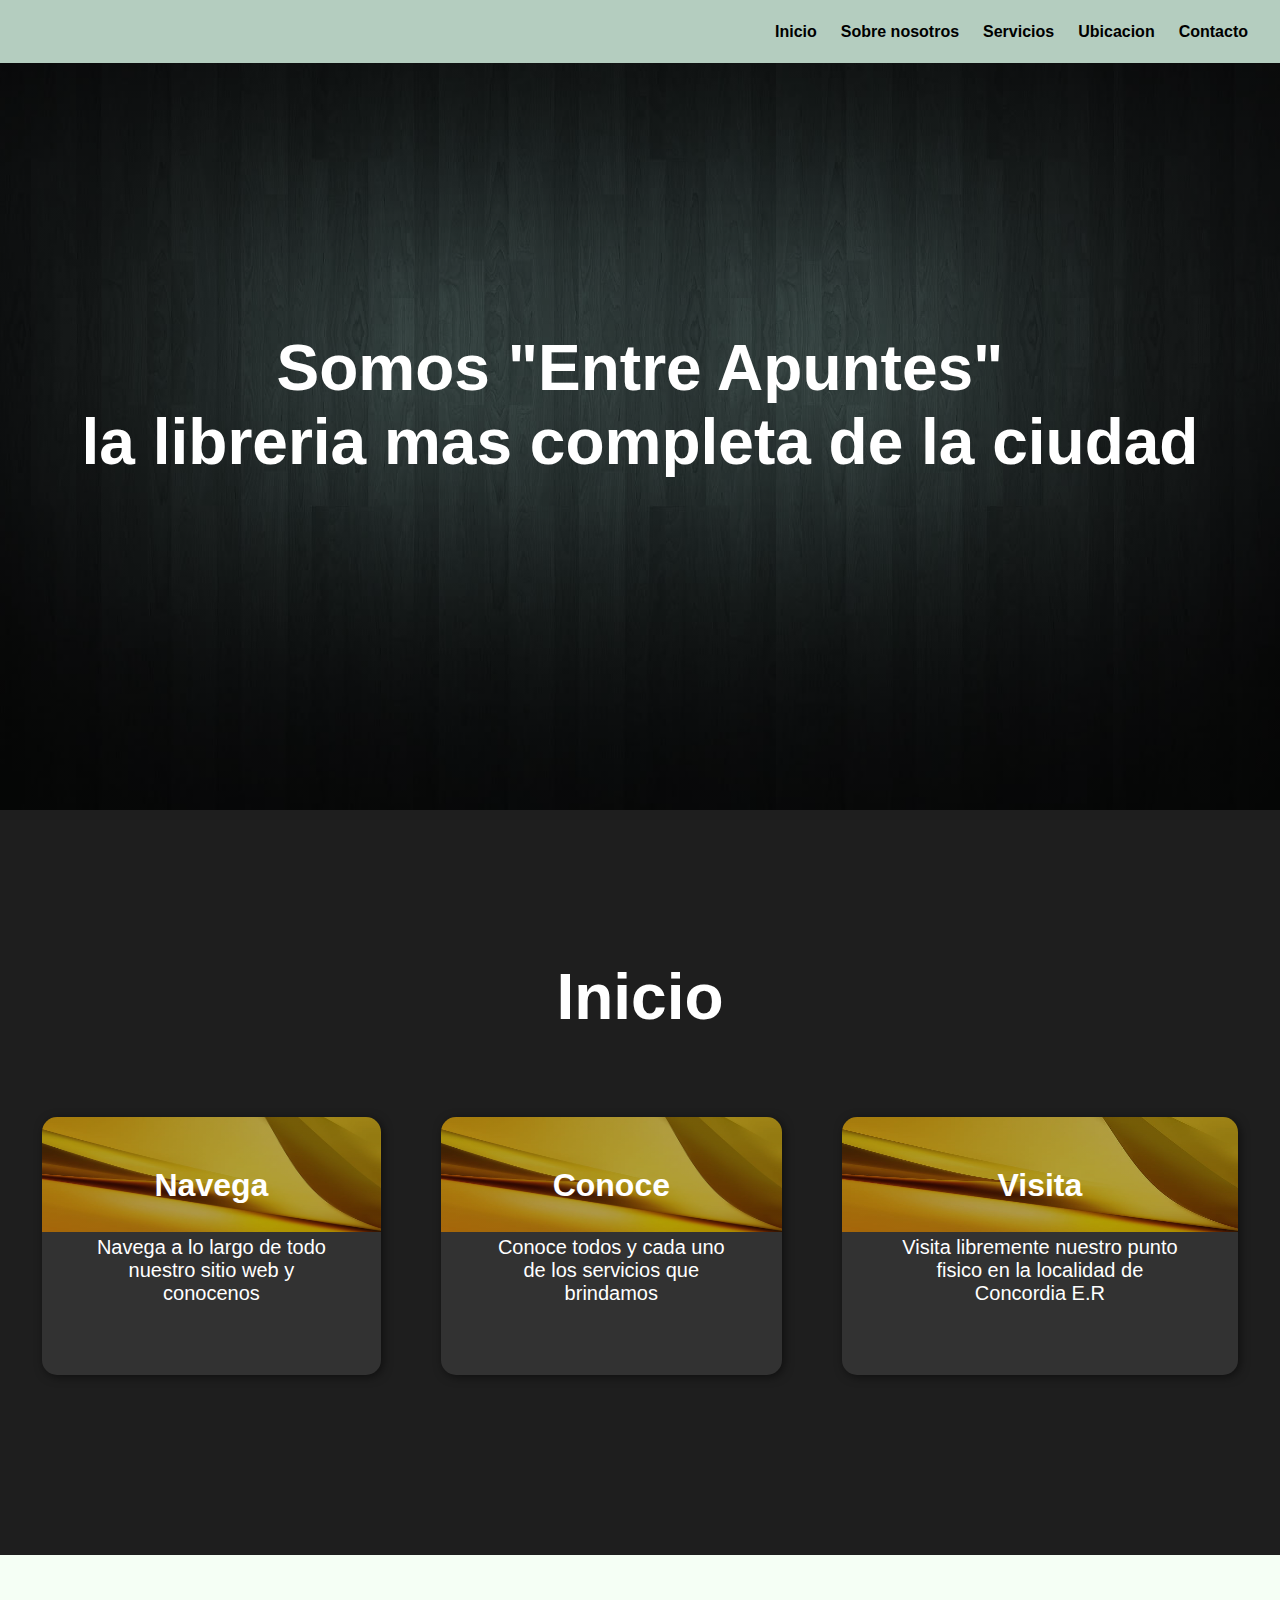
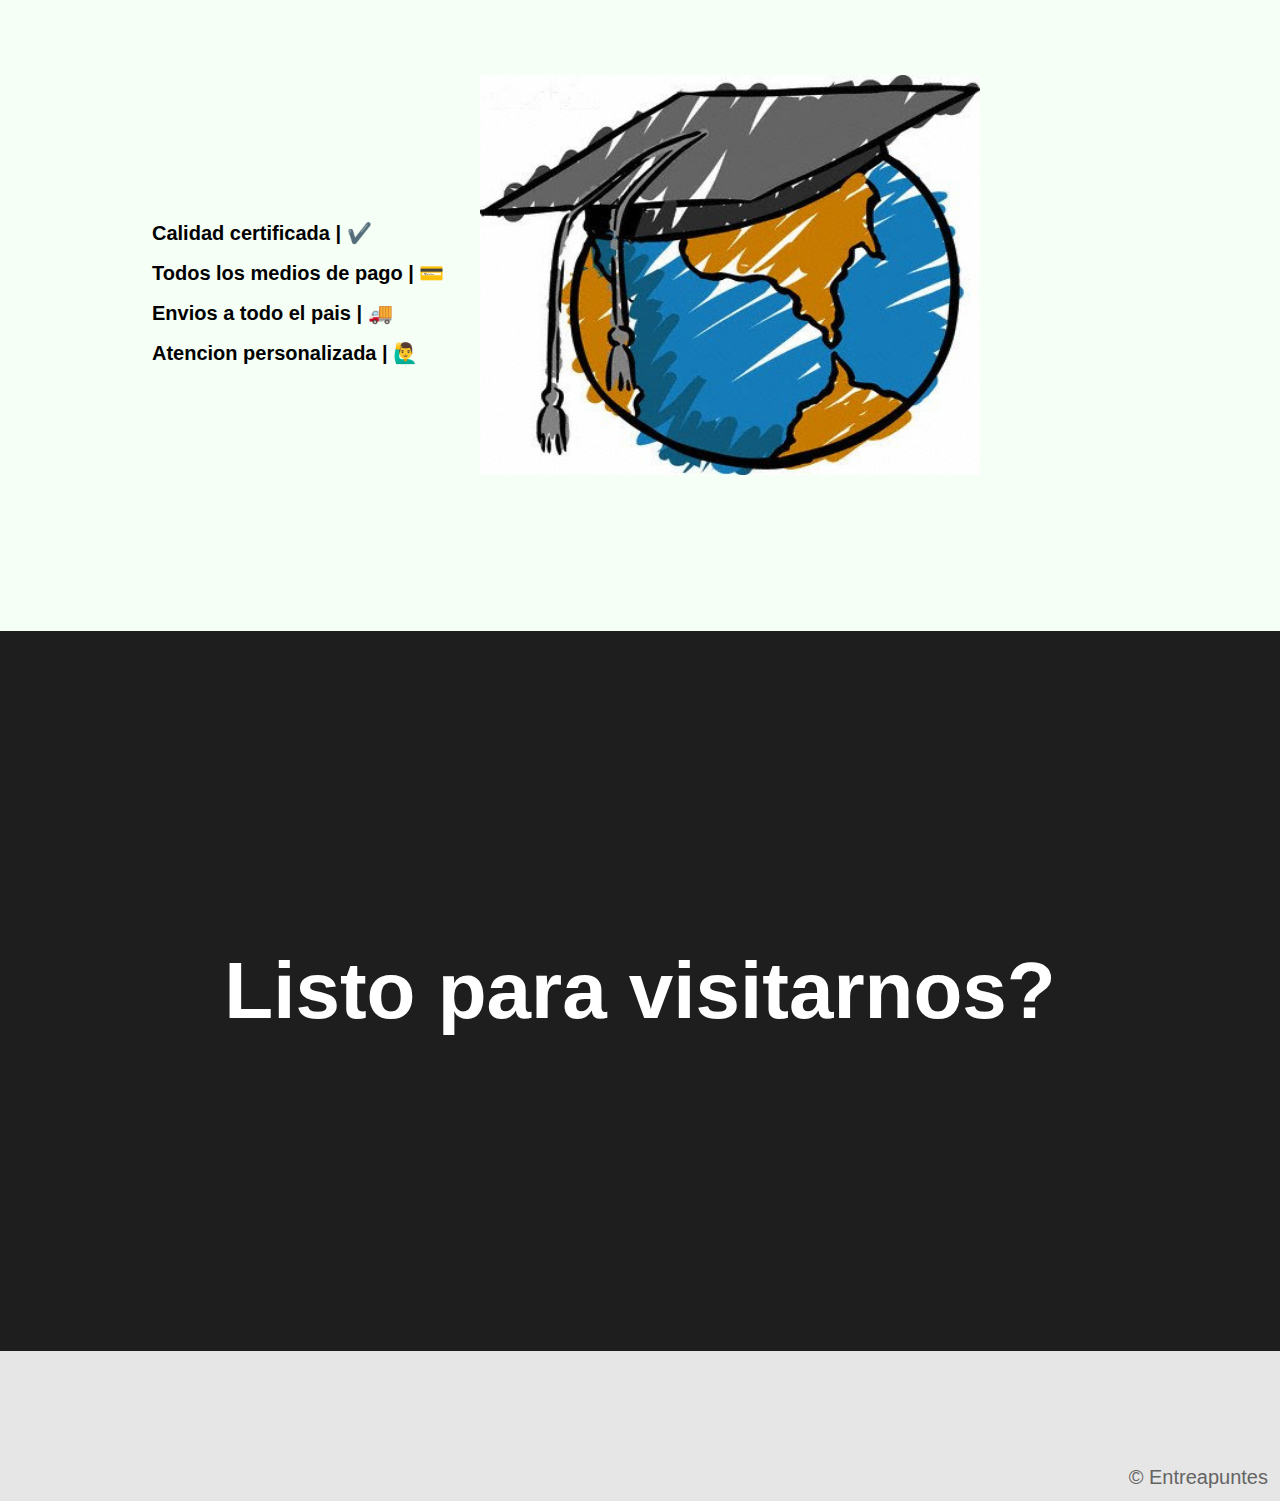
==== index.html @ 4cd7e3f6 "Web Entre Puntes v1.0" ====
<!DOCTYPE html>
<html lang="en">
<head>
    <meta charset="UTF-8">
    <meta http-equiv="X-UA-Compatible" content="IE=edge">
    <meta name="viewport" content="width=device-width, initial-scale=1.0">
    <title>Entre Apuntes</title>
    <link rel="stylesheet" href="index.css">

</head>
<body>
    <header>
        <div class="container">
            <p class="logo"><img src="images/" alt=""></p>
            <nav>
                <a href="index.html">Inicio</a>
                <a href="sobrenosotros.html">Sobre nosotros</a>
                <a href="servicios.html">Servicios</a>
                <a href="ubicacion.html">Ubicacion</a>
                <a href="contacto.html">Contacto</a>
            </nav>
        </div>
    </header>

    <section id="hero">
        <h1>Somos "Entre Apuntes"<br>la libreria mas completa de la ciudad</h1>
    </section>

    <section id="inicio">
        <div class="container">
            <h2>Inicio</h2>
            <div class="programas">
                <div class="carta">
                    <h3>Navega</h3>
                    <p>Navega a lo largo de todo nuestro sitio web y conocenos</p>
                </div>
                <div class="carta">
                    <h3>Conoce</h3>
                    <p>Conoce todos y cada uno de los servicios que brindamos</p>
                </div>
                <div class="carta">
                    <h3>Visita</h3>
                    <p>Visita libremente nuestro punto fisico en la localidad de Concordia E.R</p>
                </div>  
            </div>
        </div>
    </section>

    <section id="caracteristicas">
        <div class="container">
            <ul>
                <li>Calidad certificada | ✔️</li>
                <li>Todos los medios de pago | 💳 </li>
                <li>Envios a todo el pais | 🚚 </li>
                <li>Atencion personalizada | 🙋‍♂️ </li>
            </ul>
        </div>
    </section>

    <section id="final">
        <h2>Listo para visitarnos?</h2>
    </section>

    <footer>
        <div class="container">
            <p>&copy; Entreapuntes</p>
        </div>
    </footer>
    
</body>
</html>
---- index.css ----
*{
    box-sizing: border-box;
}
html{
    scroll-behavior: smooth;
}
body{
    font-family: 'roboto', sans-serif;
    margin: 0;
}
h1{ font-size: 3.5em;}
h2{ font-size: 2.7em;}
h3{ font-size: 2em;}
p{ font-size: 1.25em;}
ul{ list-style:none;}
li{ font-size: 1.25em;}

.container{
    max-width: 1400px;
    margin: auto;
}

header{ 
    background: rgb(180,205,191);
}
header .logo{
    margin: 0;
    padding: 20px 30px;
}
header .container{
    display: flex;
    flex-direction: column;
    align-items: center;
}
header nav{
    display: flex;
    flex-direction: column;
    text-align: center;
    padding-bottom: 25px;
}
header a{
    padding: 5px 12px;
    text-decoration: none;
    font-weight: bold;
    color: black;
}
header a:hover{
    color: rgb(241, 241, 0);

    }
#hero{
    display: flex;
    align-items: center;
    justify-content: center;
    text-align: center;
    flex-direction: column;
    height: 90vh;
    background-image: linear-gradient(
        0deg,
        rgba(0,0,0,0.5),
        rgba(0,0,0,0.5)
    )
    ,url("images/fondohero.jpg");
    background-repeat: no-repeat;
    background-size: cover;
    background-position: center center;
}
#hero h1{
    color: white;
}


#inicio{
    background-color: rgb(30,30,30);
    color: white;
    text-align: center;
}
#inicio .container{
    padding: 150px 12px;
}
#inicio h2{
    margin-top: 0;
    font-size: 3.2em;
}
#inicio p{
    display: none;
}
#inicio .carta{
    background-position: center center;
    background-size: cover;
    padding: 50px 0px;
    margin: 30px;
    border-radius: 15px;
}

.carta:first-child{
    background-image: linear-gradient(
        0deg,
        rgba(0,0,0,0.3),
        rgba(0,0,0,0.3)
    )
    ,url("images/seccioninicio.jpg");
}
.carta:nth-child(2){
    background-image: linear-gradient(
        0deg,
        rgba(0,0,0,0.3),
        rgba(0,0,0,0.3)
    )
    ,url("images/seccioninicio.jpg");
}
.carta:nth-child(3){
    background-image: linear-gradient(
        0deg,
        rgba(0,0,0,0.3),
        rgba(0,0,0,0.3)
    )
    ,url("images/seccioninicio.jpg");
}
#caracteristicas .container{
    text-align: center;
    padding: 250px 12px;
}
#caracteristicas li{
    margin: 16px 0px;
    font-weight: bold;
}
#final{
    display: flex;
    flex-direction: column;
    justify-content: center;
    align-items: center;
    text-align: center;
    background-color: rgb(30,30,30);
    color: white;
    height: 80vh;
}

#final h2{
    font-size: 9vw;
}

footer{
    background-color: rgb(230,230,230);
}
footer p{
    margin: 0;
    padding: 12px;
    color: rgb(100,100,100);
}
footer .container{
    height: 150px;
    display: flex;
    justify-content: center;
    align-items: flex-end;
}

@media (min-width: 850px){
    header{
        position: fixed;
        width: 100%;
    }
    header .container{
        flex-direction: row;
        justify-content: space-between;
    }
    header nav{
        flex-direction: row;
        padding-bottom: 0;
        padding-right: 20px;
    }
    #hero h1{
        font-size: 4em;
    }
    #inicio .programas{
        display: flex;
        justify-content: center;
    }
    #inicio p{
        display: block;
    
    }
    #inicio h2{
        font-size: 4em;
    }
    #inicio h3{
        margin-top: 0;
    }
    #inicio .carta{
        padding: 50px;
        background-size: 100% 115px;
        background-repeat: no-repeat;
        background-position-y: 0;
        background-color: rgba(50, 50, 50, 1);
        box-shadow: 2px 2px 10px rgba(0,0,0,0.5);
    }

    #caracteristicas{
        background-image: url("images/seccionlista.jpg"); 
        background-repeat: no-repeat;
        background-size: 500px 400px;
        background-position: calc(100vw - 500px) 120px;
        background-color: rgb(245,445,245);
    }
    #caracteristicas .container{
        text-align: initial;
    }
    #caracteristicas ul{
        margin-left: 100px;
    }
    #final h2{
        font-size: 5em;
    }
    #final button{
        font-size: 2em;
    }
    footer .container{
        justify-content: flex-end;
    }
}
@media (min-width: 1200px) {
    #caracteristicas{
        background-position-x: calc(100vw - 800px);
    }
}
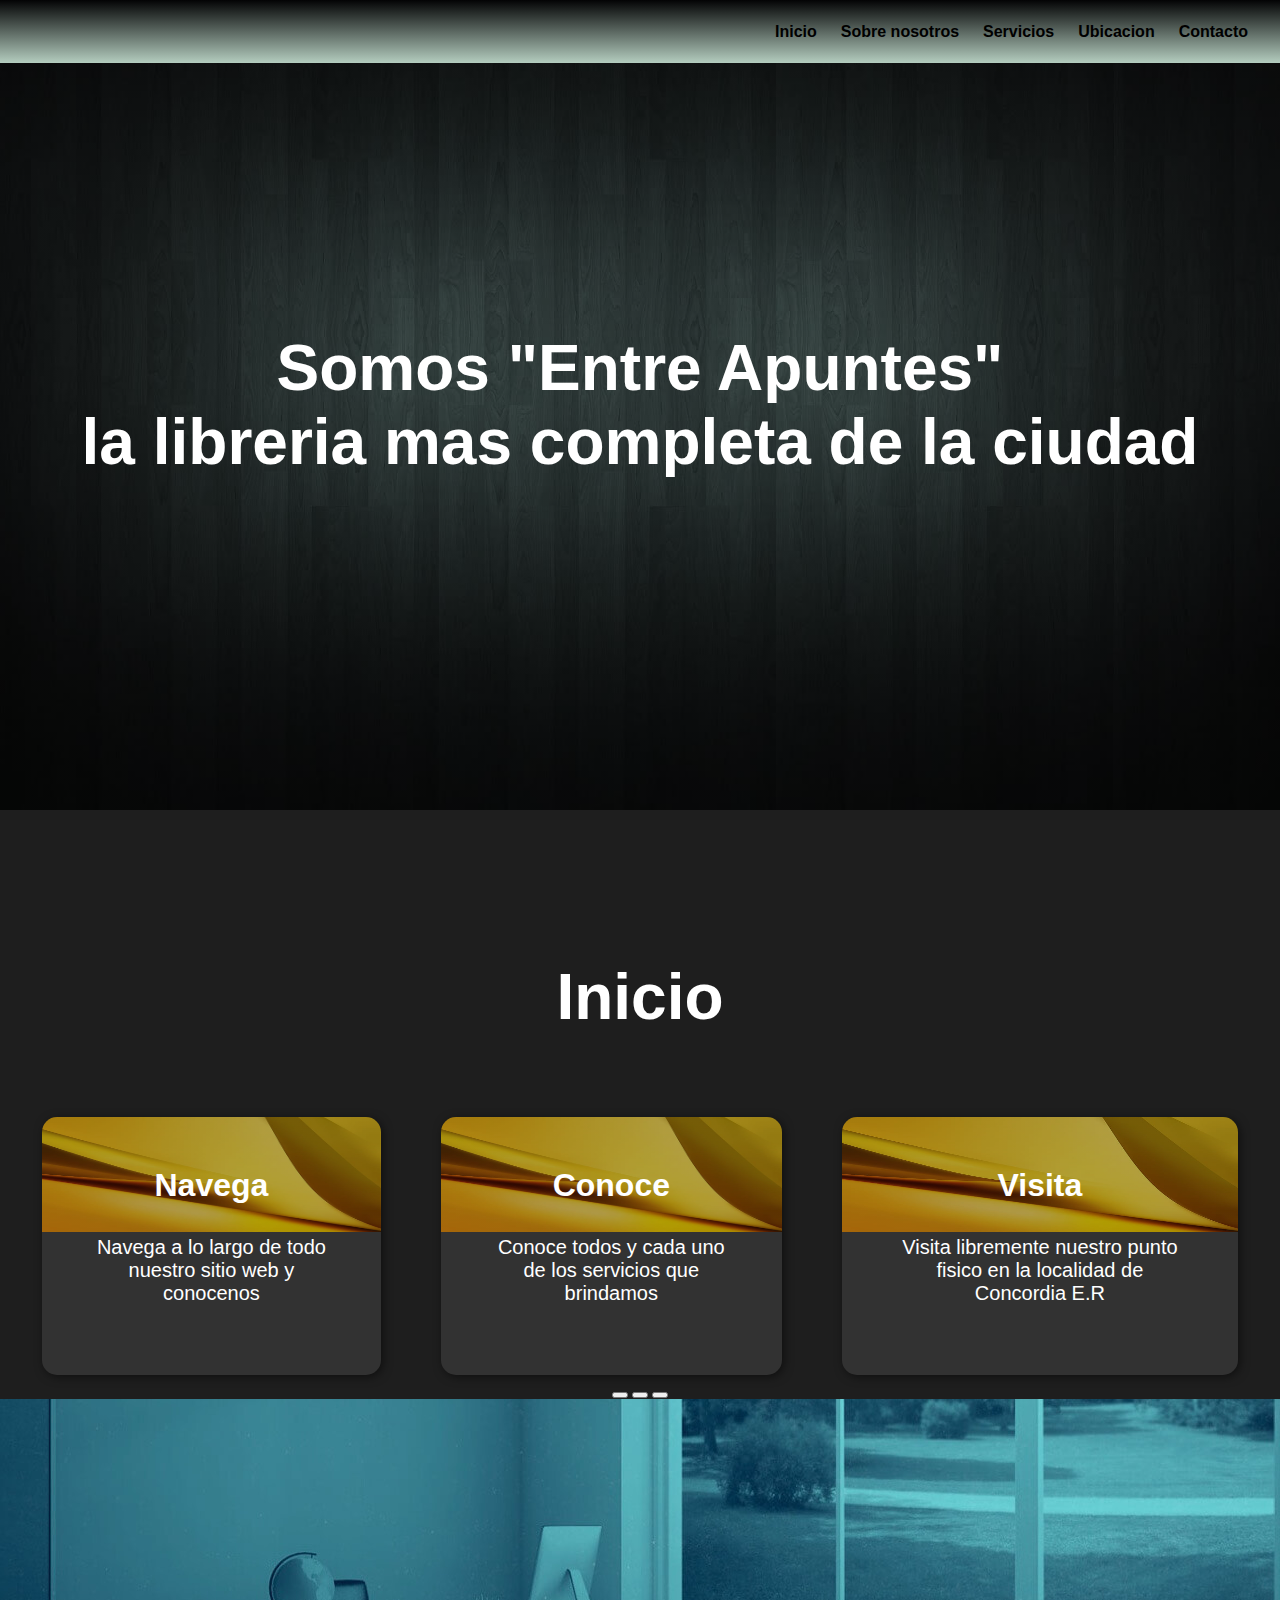
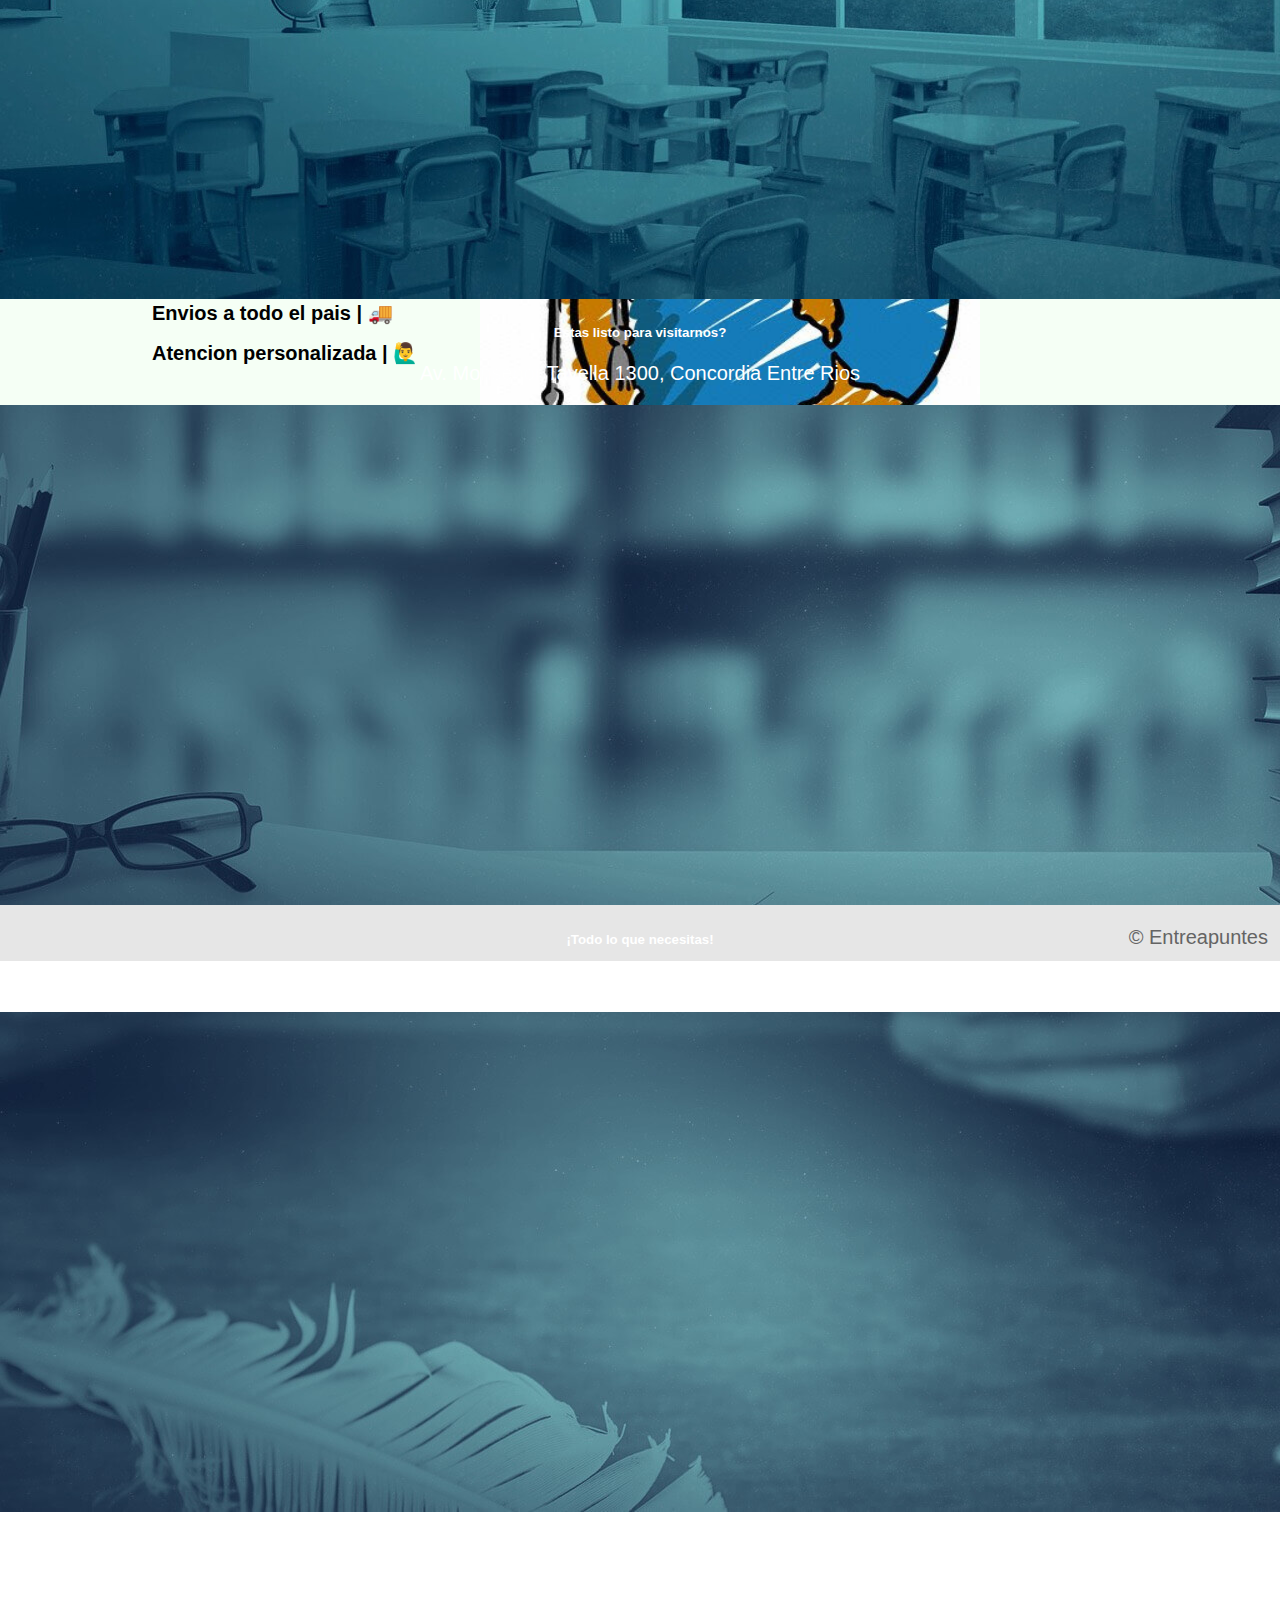
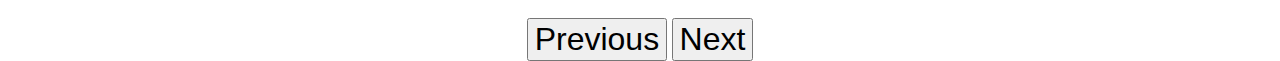
==== commit 00a54874: "Web Entre Apuntes v1.3 (+ carrusel con bootstrap)" ====
--- a/index.html
+++ b/index.html
@@ -5,6 +5,8 @@
     <meta http-equiv="X-UA-Compatible" content="IE=edge">
     <meta name="viewport" content="width=device-width, initial-scale=1.0">
     <title>Entre Apuntes</title>
+    <link href="https://cdn.jsdelivr.net/npm/bootstrap@5.1.3/dist/css/bootstrap.min.css" rel="stylesheet" 
+    integrity="sha384-1BmE4kWBq78iYhFldvKuhfTAU6auU8tT94WrHftjDbrCEXSU1oBoqyl2QvZ6jIW3" crossorigin="anonymous">
     <link rel="stylesheet" href="index.css">
 
 </head>
@@ -58,7 +60,44 @@
     </section>
 
     <section id="final">
-        <h2>Listo para visitarnos?</h2>
+        <div id="carouselExampleCaptions" class="carousel slide" data-bs-ride="carousel">
+            <div class="carousel-indicators">
+                <button type="button" data-bs-target="#carouselExampleCaptions" data-bs-slide-to="0" class="active" aria-current="true" aria-label="Slide 1"></button>
+                <button type="button" data-bs-target="#carouselExampleCaptions" data-bs-slide-to="1" aria-label="Slide 2"></button>
+                <button type="button" data-bs-target="#carouselExampleCaptions" data-bs-slide-to="2" aria-label="Slide 3"></button>
+            </div>
+            <div class="carousel-inner">
+                <div class="carousel-item active">
+                    <img src="images/fondo-slider-01.jpg" class="d-block w-100" alt="...">
+                    <div class="carousel-caption d-none d-md-block">
+                        <h5>Estas listo para visitarnos?</h5>
+                        <p>Av. Monseñor Tavella 1300, Concordia Entre Rios</p>
+                    </div>
+                </div>
+                <div class="carousel-item">
+                    <img src="images/fondo-slider-02.jpg" class="d-block w-100" alt="...">
+                    <div class="carousel-caption d-none d-md-block">
+                        <h5>¡Todo lo que necesitas!</h5>
+                        <p>Libreria, fotocopias, jugueteria y mucho mas!</p>
+                        </div>
+                </div>
+                <div class="carousel-item">
+                    <img src="images/fondo-slider-03.jpg" class="d-block w-100" alt="...">
+                    <div class="carousel-caption d-none d-md-block">
+                        <h5>Contactanos</h5>
+                        <p>Instagram - Facebook - Email - Wpp</p>
+                    </div>
+                </div>
+            </div>
+            <button class="carousel-control-prev" type="button" data-bs-target="#carouselExampleCaptions" data-bs-slide="prev">
+                <span class="carousel-control-prev-icon" aria-hidden="true"></span>
+                <span class="visually-hidden">Previous</span>
+            </button>
+            <button class="carousel-control-next" type="button" data-bs-target="#carouselExampleCaptions" data-bs-slide="next">
+                <span class="carousel-control-next-icon" aria-hidden="true"></span>
+                <span class="visually-hidden">Next</span>
+            </button>
+        </div>
     </section>
 
     <footer>
@@ -67,5 +106,7 @@
         </div>
     </footer>
     
+    <script src="https://cdn.jsdelivr.net/npm/bootstrap@5.1.3/dist/js/bootstrap.bundle.min.js" 
+    integrity="sha384-ka7Sk0Gln4gmtz2MlQnikT1wXgYsOg+OMhuP+IlRH9sENBO0LRn5q+8nbTov4+1p" crossorigin="anonymous"></script>
 </body>
 </html>--- a/index.css
+++ b/index.css
@@ -22,6 +22,8 @@
 
 header{ 
     background: rgb(180,205,191);
+    background: linear-gradient(0deg, rgba(180,205,191,1) 0%, 
+                rgba(3,3,4,1) 100%);
 }
 header .logo{
     margin: 0;
@@ -46,7 +48,7 @@
 }
 header a:hover{
     color: rgb(241, 241, 0);
-
+    transition: all 1s;
     }
 #hero{
     display: flex;
@@ -133,7 +135,7 @@
     text-align: center;
     background-color: rgb(30,30,30);
     color: white;
-    height: 80vh;
+    height: 20vh;
 }
 
 #final h2{
